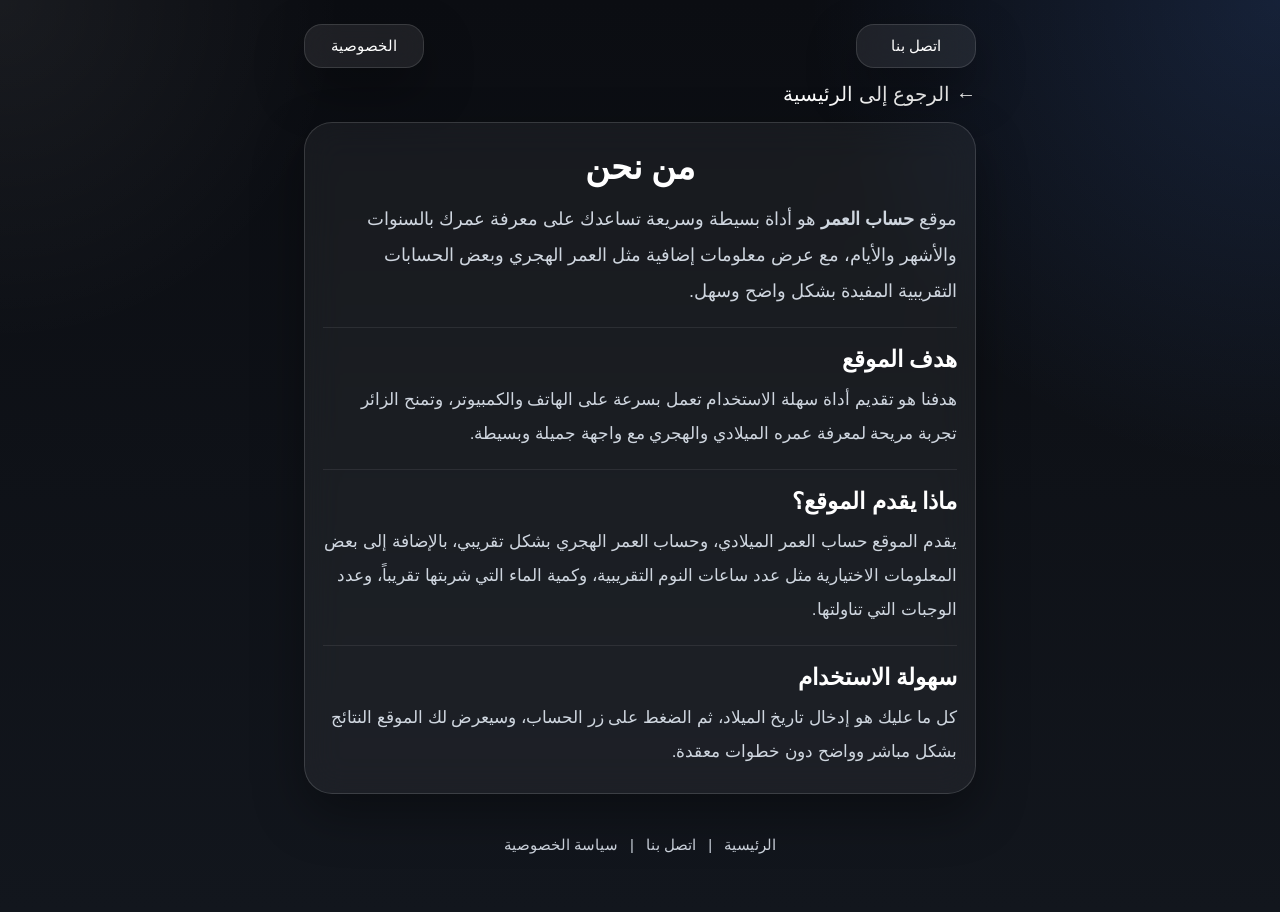
==== about.html @ 7f345669 "Enhance about.html with SEO and styling improvements Added viewport meta tag and updated title and d" ====
<!DOCTYPE html>
<html lang="ar" dir="rtl">
<head>
  <meta charset="UTF-8" />
  <meta name="viewport" content="width=device-width, initial-scale=1.0" />
  <title>من نحن | حساب العمر</title>
  <meta name="description" content="تعرف على موقع حساب العمر، هدفه وطريقته في تقديم حساب العمر الميلادي والهجري بشكل بسيط وسريع." />

  <style>
    *{
      box-sizing:border-box;
      -webkit-tap-highlight-color: transparent;
    }

    :root{
      --bg1:#0b0d12;
      --bg2:#12161d;
      --glass:rgba(255,255,255,0.08);
      --border:rgba(255,255,255,0.14);
      --text:#ffffff;
      --sub:#cfd6df;
      --blue:#4f8cff;
      --shadow:0 20px 50px rgba(0,0,0,0.35);
      --card:rgba(255,255,255,0.05);
      --btn:rgba(255,255,255,0.08);
      --btnBorder:rgba(255,255,255,0.12);
    }

    body{
      margin:0;
      min-height:100vh;
      font-family:Arial,sans-serif;
      color:var(--text);
      background:
        radial-gradient(circle at top right, rgba(79,140,255,0.16), transparent 30%),
        radial-gradient(circle at top left, rgba(255,255,255,0.06), transparent 22%),
        linear-gradient(180deg,var(--bg1),var(--bg2));
      overflow-x:hidden;
    }

    .container{
      max-width:700px;
      margin:auto;
      padding:24px 14px 40px;
    }

    .top-bar{
      display:flex;
      justify-content:space-between;
      align-items:center;
      gap:10px;
      margin-bottom:14px;
    }

    .top-btn{
      min-width:120px;
      background:var(--btn);
      color:var(--text);
      border:1px solid var(--btnBorder);
      border-radius:18px;
      padding:12px 14px;
      font-size:15px;
      text-align:center;
      text-decoration:none;
      backdrop-filter: blur(18px);
      -webkit-backdrop-filter: blur(18px);
      box-shadow:var(--shadow);
    }

    .back-btn{
      display:inline-block;
      margin-bottom:16px;
      color:var(--text);
      text-decoration:none;
      font-size:20px;
    }

    .box{
      background:var(--card);
      border:1px solid var(--border);
      border-radius:28px;
      padding:24px 18px;
      box-shadow:var(--shadow);
      backdrop-filter: blur(18px);
      -webkit-backdrop-filter: blur(18px);
    }

    h1{
      margin:0 0 14px;
      font-size:34px;
      text-align:center;
    }

    .desc{
      color:var(--sub);
      font-size:18px;
      line-height:2;
      text-align:right;
    }

    .section{
      margin-top:18px;
      padding-top:18px;
      border-top:1px solid rgba(255,255,255,0.08);
    }

    .section h2{
      margin:0 0 10px;
      font-size:23px;
      color:var(--text);
    }

    .section p{
      margin:0;
      color:var(--sub);
      font-size:17px;
      line-height:2;
    }

    footer{
      margin-top:24px;
      padding:18px 12px;
      text-align:center;
      color:var(--sub);
      font-size:15px;
    }

    footer a{
      color:var(--sub);
      text-decoration:none;
      margin:0 8px;
    }
  </style>
</head>
<body>

  <div class="container">

    <div class="top-bar">
      <a class="top-btn" href="contact.html">اتصل بنا</a>
      <a class="top-btn" href="privacy.html">الخصوصية</a>
    </div>

    <a class="back-btn" href="index.html">← الرجوع إلى الرئيسية</a>

    <div class="box">
      <h1>من نحن</h1>

      <div class="desc">
        موقع <strong>حساب العمر</strong> هو أداة بسيطة وسريعة تساعدك على معرفة عمرك بالسنوات والأشهر والأيام،
        مع عرض معلومات إضافية مثل العمر الهجري وبعض الحسابات التقريبية المفيدة بشكل واضح وسهل.
      </div>

      <div class="section">
        <h2>هدف الموقع</h2>
        <p>
          هدفنا هو تقديم أداة سهلة الاستخدام تعمل بسرعة على الهاتف والكمبيوتر، وتمنح الزائر تجربة مريحة
          لمعرفة عمره الميلادي والهجري مع واجهة جميلة وبسيطة.
        </p>
      </div>

      <div class="section">
        <h2>ماذا يقدم الموقع؟</h2>
        <p>
          يقدم الموقع حساب العمر الميلادي، وحساب العمر الهجري بشكل تقريبي،
          بالإضافة إلى بعض المعلومات الاختيارية مثل عدد ساعات النوم التقريبية،
          وكمية الماء التي شربتها تقريباً، وعدد الوجبات التي تناولتها.
        </p>
      </div>

      <div class="section">
        <h2>سهولة الاستخدام</h2>
        <p>
          كل ما عليك هو إدخال تاريخ الميلاد، ثم الضغط على زر الحساب،
          وسيعرض لك الموقع النتائج بشكل مباشر وواضح دون خطوات معقدة.
        </p>
      </div>
    </div>

    <footer>
      <a href="index.html">الرئيسية</a> |
      <a href="contact.html">اتصل بنا</a> |
      <a href="privacy.html">سياسة الخصوصية</a>
    </footer>

  </div>

</body>
</html>
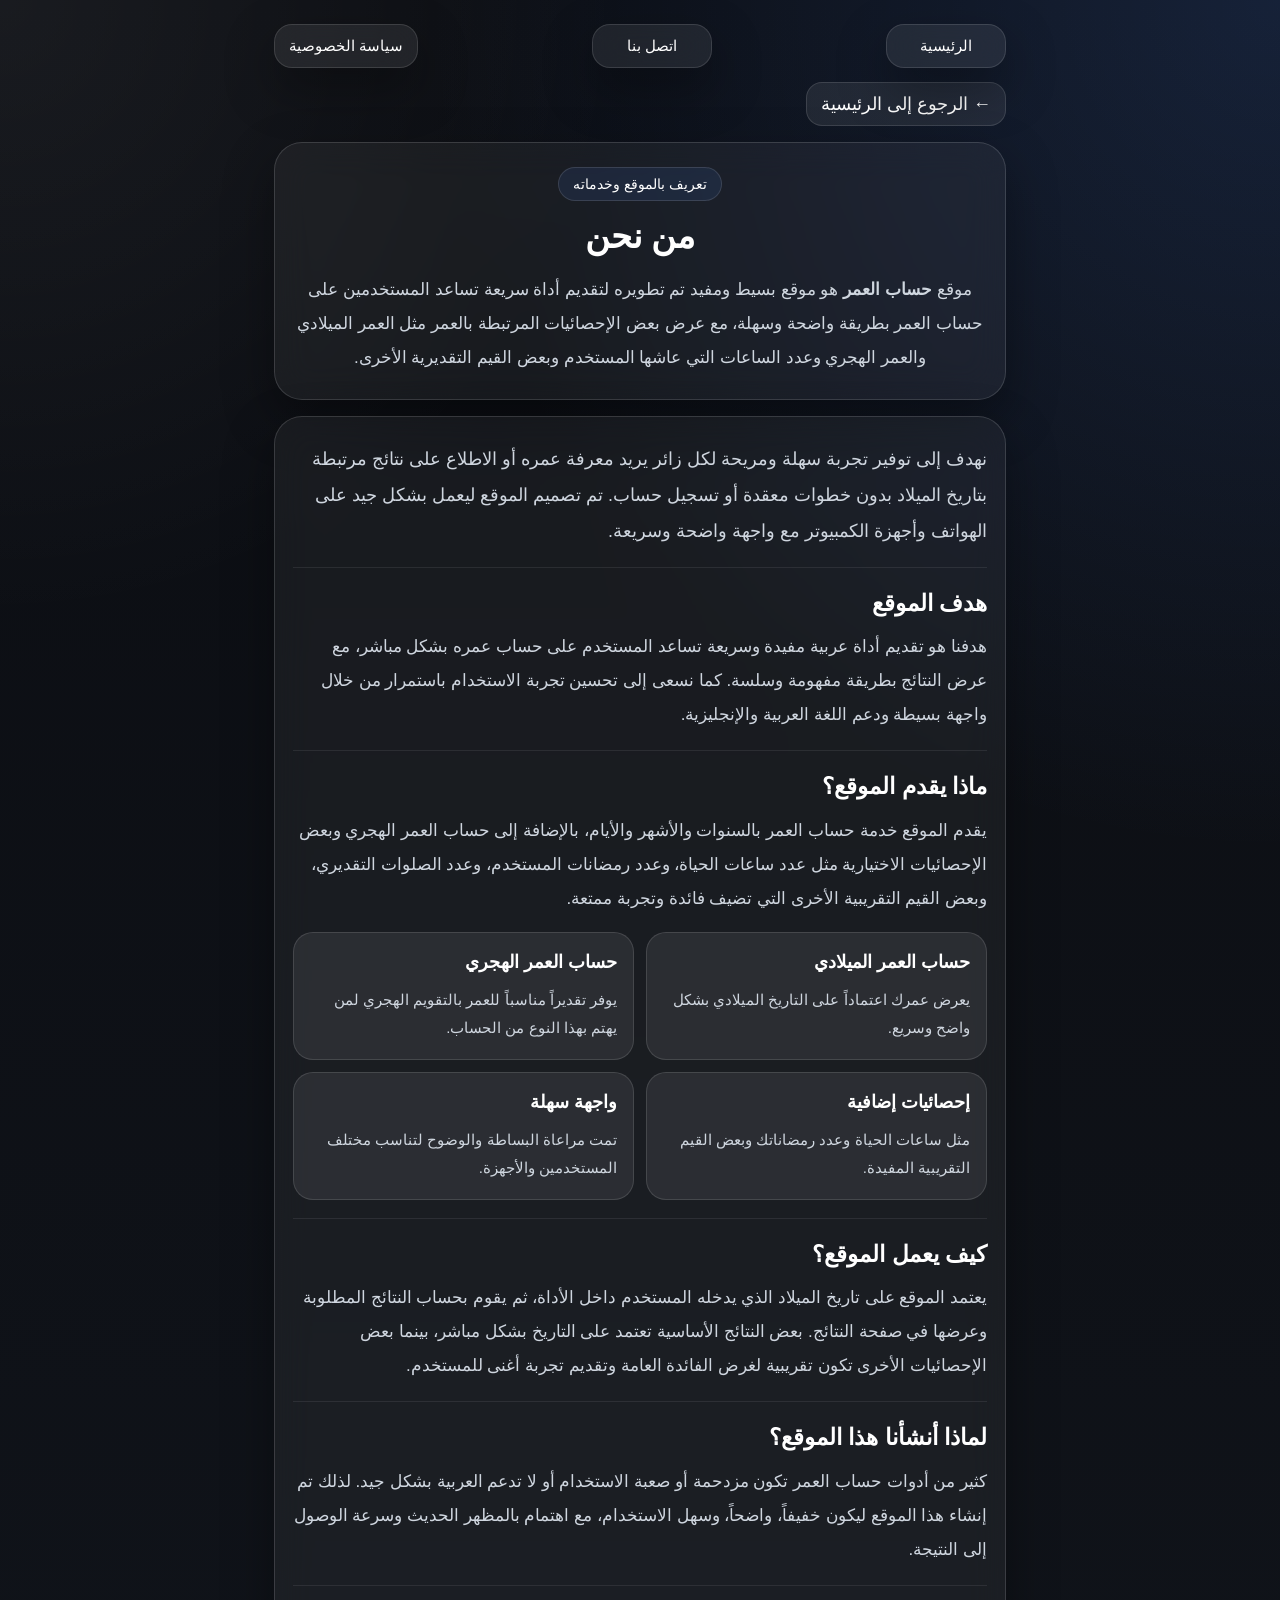
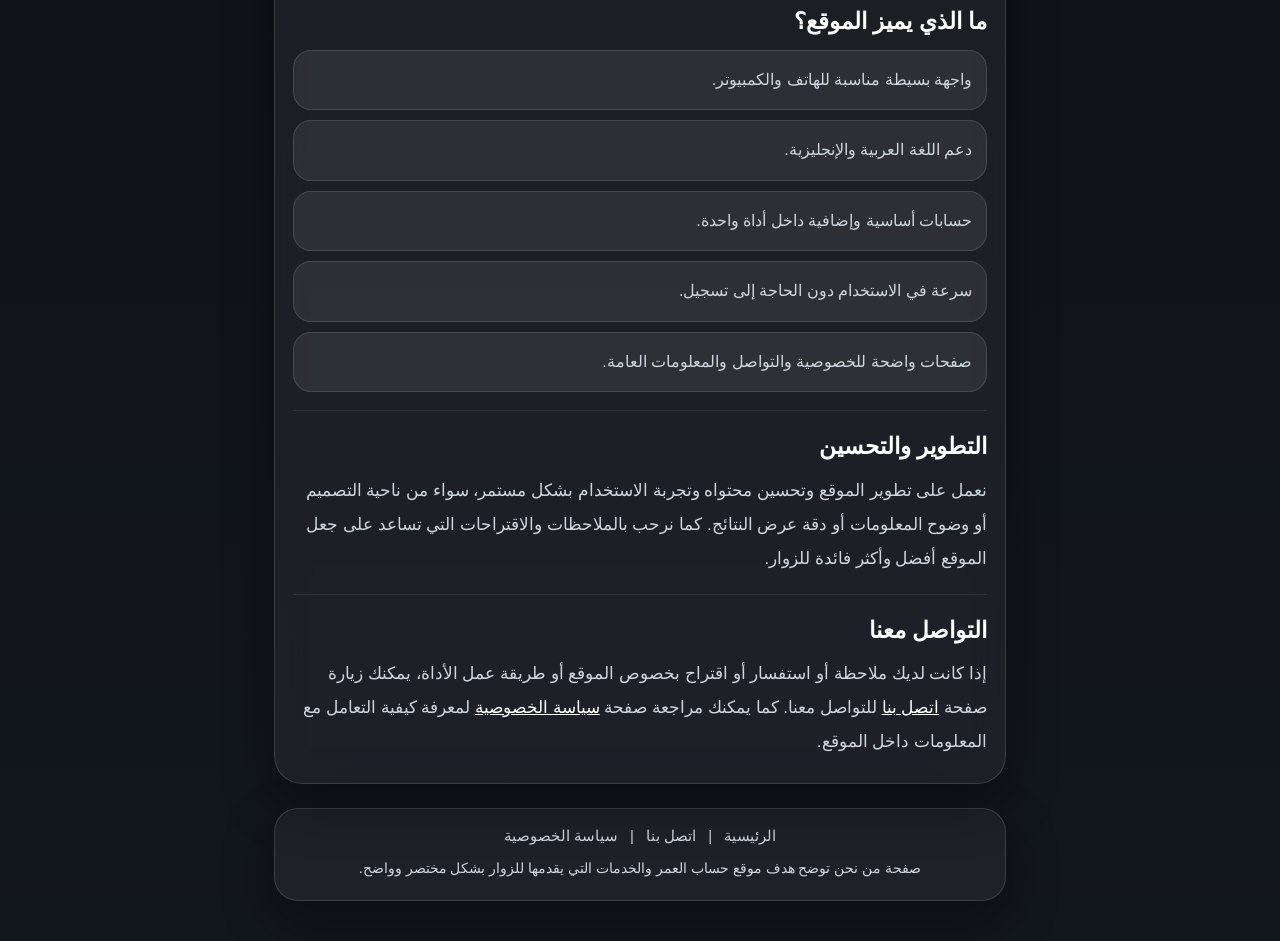
==== commit 409743e4: "Enhance about.html with updated meta tags and styles Updated the description meta tag for clarity an" ====
--- a/about.html
+++ b/about.html
@@ -4,12 +4,15 @@
   <meta charset="UTF-8" />
   <meta name="viewport" content="width=device-width, initial-scale=1.0" />
   <title>من نحن | حساب العمر</title>
-  <meta name="description" content="تعرف على موقع حساب العمر، هدفه وطريقته في تقديم حساب العمر الميلادي والهجري بشكل بسيط وسريع." />
+  <meta name="description" content="تعرف على موقع حساب العمر، رسالته، طريقة عمله، الخدمات التي يقدمها، وكيف يساعد المستخدمين في حساب العمر الميلادي والهجري والإحصائيات المرتبطة بالعمر بسهولة." />
+  <meta name="robots" content="index, follow" />
+  <link rel="canonical" href="https://ahmed342k.github.io/about.html" />
 
   <style>
     *{
       box-sizing:border-box;
-      -webkit-tap-highlight-color: transparent;
+      -webkit-tap-highlight-color:transparent;
+      font-family:Arial,sans-serif;
     }
 
     :root{
@@ -24,12 +27,12 @@
       --card:rgba(255,255,255,0.05);
       --btn:rgba(255,255,255,0.08);
       --btnBorder:rgba(255,255,255,0.12);
+      --soft:rgba(79,140,255,0.10);
     }
 
     body{
       margin:0;
       min-height:100vh;
-      font-family:Arial,sans-serif;
       color:var(--text);
       background:
         radial-gradient(circle at top right, rgba(79,140,255,0.16), transparent 30%),
@@ -39,7 +42,7 @@
     }
 
     .container{
-      max-width:700px;
+      max-width:760px;
       margin:auto;
       padding:24px 14px 40px;
     }
@@ -50,6 +53,7 @@
       align-items:center;
       gap:10px;
       margin-bottom:14px;
+      flex-wrap:wrap;
     }
 
     .top-btn{
@@ -62,8 +66,8 @@
       font-size:15px;
       text-align:center;
       text-decoration:none;
-      backdrop-filter: blur(18px);
-      -webkit-backdrop-filter: blur(18px);
+      backdrop-filter:blur(18px);
+      -webkit-backdrop-filter:blur(18px);
       box-shadow:var(--shadow);
     }
 
@@ -72,23 +76,56 @@
       margin-bottom:16px;
       color:var(--text);
       text-decoration:none;
-      font-size:20px;
-    }
-
+      font-size:18px;
+      background:var(--btn);
+      border:1px solid var(--btnBorder);
+      border-radius:16px;
+      padding:10px 14px;
+    }
+
+    .hero-box,
     .box{
       background:var(--card);
       border:1px solid var(--border);
       border-radius:28px;
+      box-shadow:var(--shadow);
+      backdrop-filter:blur(18px);
+      -webkit-backdrop-filter:blur(18px);
+    }
+
+    .hero-box{
       padding:24px 18px;
-      box-shadow:var(--shadow);
-      backdrop-filter: blur(18px);
-      -webkit-backdrop-filter: blur(18px);
+      margin-bottom:16px;
+      text-align:center;
+    }
+
+    .hero-badge{
+      display:inline-block;
+      padding:8px 14px;
+      border-radius:999px;
+      background:var(--soft);
+      border:1px solid var(--btnBorder);
+      color:var(--text);
+      font-size:14px;
+      margin-bottom:12px;
+    }
+
+    .box{
+      padding:24px 18px;
     }
 
     h1{
-      margin:0 0 14px;
+      margin:0 0 12px;
       font-size:34px;
       text-align:center;
+      line-height:1.4;
+    }
+
+    .hero-text{
+      color:var(--sub);
+      font-size:17px;
+      line-height:2;
+      margin:0;
     }
 
     .desc{
@@ -108,6 +145,7 @@
       margin:0 0 10px;
       font-size:23px;
       color:var(--text);
+      line-height:1.5;
     }
 
     .section p{
@@ -115,6 +153,52 @@
       color:var(--sub);
       font-size:17px;
       line-height:2;
+    }
+
+    .cards{
+      display:grid;
+      grid-template-columns:1fr 1fr;
+      gap:12px;
+      margin-top:16px;
+    }
+
+    .card{
+      background:var(--btn);
+      border:1px solid var(--btnBorder);
+      border-radius:20px;
+      padding:16px;
+    }
+
+    .card h3{
+      margin:0 0 10px;
+      color:var(--text);
+      font-size:18px;
+      line-height:1.5;
+    }
+
+    .card p{
+      margin:0;
+      color:var(--sub);
+      font-size:15px;
+      line-height:1.9;
+    }
+
+    .list{
+      margin:12px 0 0;
+      padding:0;
+      list-style:none;
+      display:grid;
+      gap:10px;
+    }
+
+    .list li{
+      background:var(--btn);
+      border:1px solid var(--btnBorder);
+      border-radius:18px;
+      padding:14px;
+      color:var(--sub);
+      font-size:16px;
+      line-height:1.9;
     }
 
     footer{
@@ -123,6 +207,10 @@
       text-align:center;
       color:var(--sub);
       font-size:15px;
+      background:var(--card);
+      border:1px solid var(--border);
+      border-radius:24px;
+      box-shadow:var(--shadow);
     }
 
     footer a{
@@ -130,49 +218,150 @@
       text-decoration:none;
       margin:0 8px;
     }
+
+    .footer-note{
+      margin-top:10px;
+      line-height:1.9;
+      font-size:14px;
+    }
+
+    @media (max-width:640px){
+      .cards{
+        grid-template-columns:1fr;
+      }
+
+      h1{
+        font-size:29px;
+      }
+
+      .section h2{
+        font-size:21px;
+      }
+
+      .desc,
+      .section p,
+      .hero-text{
+        font-size:16px;
+      }
+
+      .top-bar{
+        flex-direction:column;
+        align-items:stretch;
+      }
+
+      .top-btn{
+        width:100%;
+      }
+    }
   </style>
+
+  <script type="application/ld+json">
+  {
+    "@context":"https://schema.org",
+    "@type":"AboutPage",
+    "name":"من نحن",
+    "url":"https://ahmed342k.github.io/about.html",
+    "description":"صفحة تعريفية بموقع حساب العمر وخدماته وأهدافه."
+  }
+  </script>
 </head>
 <body>
 
   <div class="container">
 
     <div class="top-bar">
+      <a class="top-btn" href="index.html">الرئيسية</a>
       <a class="top-btn" href="contact.html">اتصل بنا</a>
-      <a class="top-btn" href="privacy.html">الخصوصية</a>
+      <a class="top-btn" href="privacy.html">سياسة الخصوصية</a>
     </div>
 
     <a class="back-btn" href="index.html">← الرجوع إلى الرئيسية</a>
 
+    <section class="hero-box">
+      <div class="hero-badge">تعريف بالموقع وخدماته</div>
+      <h1>من نحن</h1>
+      <p class="hero-text">
+        موقع <strong>حساب العمر</strong> هو موقع بسيط ومفيد تم تطويره لتقديم أداة سريعة تساعد المستخدمين على حساب العمر بطريقة واضحة وسهلة، مع عرض بعض الإحصائيات المرتبطة بالعمر مثل العمر الميلادي والعمر الهجري وعدد الساعات التي عاشها المستخدم وبعض القيم التقديرية الأخرى.
+      </p>
+    </section>
+
     <div class="box">
-      <h1>من نحن</h1>
-
       <div class="desc">
-        موقع <strong>حساب العمر</strong> هو أداة بسيطة وسريعة تساعدك على معرفة عمرك بالسنوات والأشهر والأيام،
-        مع عرض معلومات إضافية مثل العمر الهجري وبعض الحسابات التقريبية المفيدة بشكل واضح وسهل.
+        نهدف إلى توفير تجربة سهلة ومريحة لكل زائر يريد معرفة عمره أو الاطلاع على نتائج مرتبطة بتاريخ الميلاد بدون خطوات معقدة أو تسجيل حساب. تم تصميم الموقع ليعمل بشكل جيد على الهواتف وأجهزة الكمبيوتر مع واجهة واضحة وسريعة.
       </div>
 
       <div class="section">
         <h2>هدف الموقع</h2>
         <p>
-          هدفنا هو تقديم أداة سهلة الاستخدام تعمل بسرعة على الهاتف والكمبيوتر، وتمنح الزائر تجربة مريحة
-          لمعرفة عمره الميلادي والهجري مع واجهة جميلة وبسيطة.
+          هدفنا هو تقديم أداة عربية مفيدة وسريعة تساعد المستخدم على حساب عمره بشكل مباشر، مع عرض النتائج بطريقة مفهومة وسلسة. كما نسعى إلى تحسين تجربة الاستخدام باستمرار من خلال واجهة بسيطة ودعم اللغة العربية والإنجليزية.
         </p>
       </div>
 
       <div class="section">
         <h2>ماذا يقدم الموقع؟</h2>
         <p>
-          يقدم الموقع حساب العمر الميلادي، وحساب العمر الهجري بشكل تقريبي،
-          بالإضافة إلى بعض المعلومات الاختيارية مثل عدد ساعات النوم التقريبية،
-          وكمية الماء التي شربتها تقريباً، وعدد الوجبات التي تناولتها.
-        </p>
-      </div>
-
-      <div class="section">
-        <h2>سهولة الاستخدام</h2>
-        <p>
-          كل ما عليك هو إدخال تاريخ الميلاد، ثم الضغط على زر الحساب،
-          وسيعرض لك الموقع النتائج بشكل مباشر وواضح دون خطوات معقدة.
+          يقدم الموقع خدمة حساب العمر بالسنوات والأشهر والأيام، بالإضافة إلى حساب العمر الهجري وبعض الإحصائيات الاختيارية مثل عدد ساعات الحياة، وعدد رمضانات المستخدم، وعدد الصلوات التقديري، وبعض القيم التقريبية الأخرى التي تضيف فائدة وتجربة ممتعة.
+        </p>
+
+        <div class="cards">
+          <div class="card">
+            <h3>حساب العمر الميلادي</h3>
+            <p>يعرض عمرك اعتماداً على التاريخ الميلادي بشكل واضح وسريع.</p>
+          </div>
+
+          <div class="card">
+            <h3>حساب العمر الهجري</h3>
+            <p>يوفر تقديراً مناسباً للعمر بالتقويم الهجري لمن يهتم بهذا النوع من الحساب.</p>
+          </div>
+
+          <div class="card">
+            <h3>إحصائيات إضافية</h3>
+            <p>مثل ساعات الحياة وعدد رمضاناتك وبعض القيم التقريبية المفيدة.</p>
+          </div>
+
+          <div class="card">
+            <h3>واجهة سهلة</h3>
+            <p>تمت مراعاة البساطة والوضوح لتناسب مختلف المستخدمين والأجهزة.</p>
+          </div>
+        </div>
+      </div>
+
+      <div class="section">
+        <h2>كيف يعمل الموقع؟</h2>
+        <p>
+          يعتمد الموقع على تاريخ الميلاد الذي يدخله المستخدم داخل الأداة، ثم يقوم بحساب النتائج المطلوبة وعرضها في صفحة النتائج. بعض النتائج الأساسية تعتمد على التاريخ بشكل مباشر، بينما بعض الإحصائيات الأخرى تكون تقريبية لغرض الفائدة العامة وتقديم تجربة أغنى للمستخدم.
+        </p>
+      </div>
+
+      <div class="section">
+        <h2>لماذا أنشأنا هذا الموقع؟</h2>
+        <p>
+          كثير من أدوات حساب العمر تكون مزدحمة أو صعبة الاستخدام أو لا تدعم العربية بشكل جيد. لذلك تم إنشاء هذا الموقع ليكون خفيفاً، واضحاً، وسهل الاستخدام، مع اهتمام بالمظهر الحديث وسرعة الوصول إلى النتيجة.
+        </p>
+      </div>
+
+      <div class="section">
+        <h2>ما الذي يميز الموقع؟</h2>
+        <ul class="list">
+          <li>واجهة بسيطة مناسبة للهاتف والكمبيوتر.</li>
+          <li>دعم اللغة العربية والإنجليزية.</li>
+          <li>حسابات أساسية وإضافية داخل أداة واحدة.</li>
+          <li>سرعة في الاستخدام دون الحاجة إلى تسجيل.</li>
+          <li>صفحات واضحة للخصوصية والتواصل والمعلومات العامة.</li>
+        </ul>
+      </div>
+
+      <div class="section">
+        <h2>التطوير والتحسين</h2>
+        <p>
+          نعمل على تطوير الموقع وتحسين محتواه وتجربة الاستخدام بشكل مستمر، سواء من ناحية التصميم أو وضوح المعلومات أو دقة عرض النتائج. كما نرحب بالملاحظات والاقتراحات التي تساعد على جعل الموقع أفضل وأكثر فائدة للزوار.
+        </p>
+      </div>
+
+      <div class="section">
+        <h2>التواصل معنا</h2>
+        <p>
+          إذا كانت لديك ملاحظة أو استفسار أو اقتراح بخصوص الموقع أو طريقة عمل الأداة، يمكنك زيارة صفحة <a href="contact.html" style="color:var(--text);">اتصل بنا</a> للتواصل معنا. كما يمكنك مراجعة صفحة <a href="privacy.html" style="color:var(--text);">سياسة الخصوصية</a> لمعرفة كيفية التعامل مع المعلومات داخل الموقع.
         </p>
       </div>
     </div>
@@ -181,6 +370,9 @@
       <a href="index.html">الرئيسية</a> |
       <a href="contact.html">اتصل بنا</a> |
       <a href="privacy.html">سياسة الخصوصية</a>
+      <div class="footer-note">
+        صفحة من نحن توضح هدف موقع حساب العمر والخدمات التي يقدمها للزوار بشكل مختصر وواضح.
+      </div>
     </footer>
 
   </div>
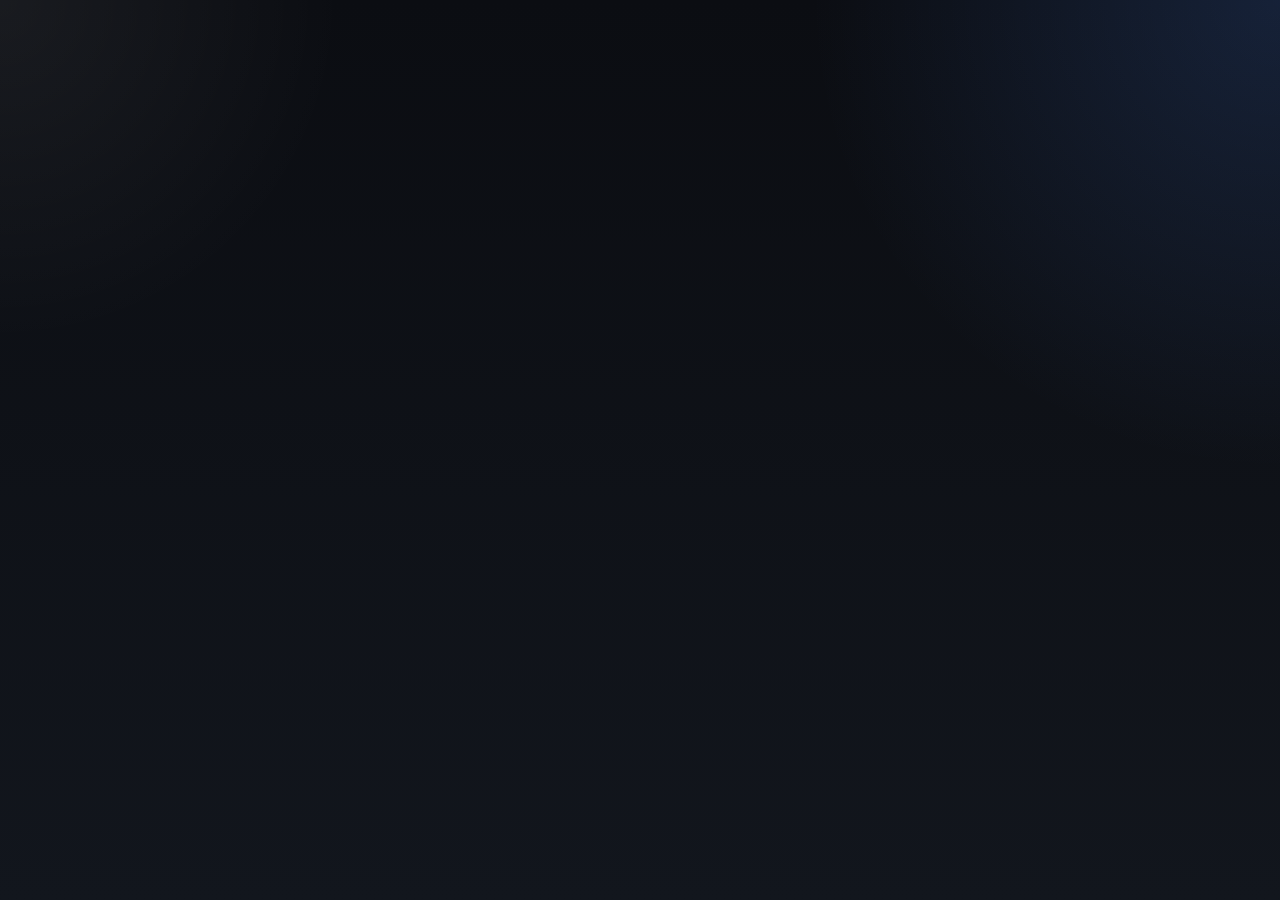
==== commit bf59363f: "Update about.html" ====
--- a/about.html
+++ b/about.html
@@ -7,6 +7,15 @@
   <meta name="description" content="تعرف على موقع حساب العمر، رسالته، طريقة عمله، الخدمات التي يقدمها، وكيف يساعد المستخدمين في حساب العمر الميلادي والهجري والإحصائيات المرتبطة بالعمر بسهولة." />
   <meta name="robots" content="index, follow" />
   <link rel="canonical" href="https://ahmed342k.github.io/about.html" />
+
+  <!-- Google Analytics -->
+  <script async src="https://www.googletagmanager.com/gtag/js?id=G-0R40JW82MJ"></script>
+  <script>
+    window.dataLayer = window.dataLayer || [];
+    function gtag(){dataLayer.push(arguments);}
+    gtag('js', new Date());
+    gtag('config', 'G-0R40JW82MJ');
+  </script>
 
   <style>
     *{
@@ -267,115 +276,7 @@
 </head>
 <body>
 
-  <div class="container">
-
-    <div class="top-bar">
-      <a class="top-btn" href="index.html">الرئيسية</a>
-      <a class="top-btn" href="contact.html">اتصل بنا</a>
-      <a class="top-btn" href="privacy.html">سياسة الخصوصية</a>
-    </div>
-
-    <a class="back-btn" href="index.html">← الرجوع إلى الرئيسية</a>
-
-    <section class="hero-box">
-      <div class="hero-badge">تعريف بالموقع وخدماته</div>
-      <h1>من نحن</h1>
-      <p class="hero-text">
-        موقع <strong>حساب العمر</strong> هو موقع بسيط ومفيد تم تطويره لتقديم أداة سريعة تساعد المستخدمين على حساب العمر بطريقة واضحة وسهلة، مع عرض بعض الإحصائيات المرتبطة بالعمر مثل العمر الميلادي والعمر الهجري وعدد الساعات التي عاشها المستخدم وبعض القيم التقديرية الأخرى.
-      </p>
-    </section>
-
-    <div class="box">
-      <div class="desc">
-        نهدف إلى توفير تجربة سهلة ومريحة لكل زائر يريد معرفة عمره أو الاطلاع على نتائج مرتبطة بتاريخ الميلاد بدون خطوات معقدة أو تسجيل حساب. تم تصميم الموقع ليعمل بشكل جيد على الهواتف وأجهزة الكمبيوتر مع واجهة واضحة وسريعة.
-      </div>
-
-      <div class="section">
-        <h2>هدف الموقع</h2>
-        <p>
-          هدفنا هو تقديم أداة عربية مفيدة وسريعة تساعد المستخدم على حساب عمره بشكل مباشر، مع عرض النتائج بطريقة مفهومة وسلسة. كما نسعى إلى تحسين تجربة الاستخدام باستمرار من خلال واجهة بسيطة ودعم اللغة العربية والإنجليزية.
-        </p>
-      </div>
-
-      <div class="section">
-        <h2>ماذا يقدم الموقع؟</h2>
-        <p>
-          يقدم الموقع خدمة حساب العمر بالسنوات والأشهر والأيام، بالإضافة إلى حساب العمر الهجري وبعض الإحصائيات الاختيارية مثل عدد ساعات الحياة، وعدد رمضانات المستخدم، وعدد الصلوات التقديري، وبعض القيم التقريبية الأخرى التي تضيف فائدة وتجربة ممتعة.
-        </p>
-
-        <div class="cards">
-          <div class="card">
-            <h3>حساب العمر الميلادي</h3>
-            <p>يعرض عمرك اعتماداً على التاريخ الميلادي بشكل واضح وسريع.</p>
-          </div>
-
-          <div class="card">
-            <h3>حساب العمر الهجري</h3>
-            <p>يوفر تقديراً مناسباً للعمر بالتقويم الهجري لمن يهتم بهذا النوع من الحساب.</p>
-          </div>
-
-          <div class="card">
-            <h3>إحصائيات إضافية</h3>
-            <p>مثل ساعات الحياة وعدد رمضاناتك وبعض القيم التقريبية المفيدة.</p>
-          </div>
-
-          <div class="card">
-            <h3>واجهة سهلة</h3>
-            <p>تمت مراعاة البساطة والوضوح لتناسب مختلف المستخدمين والأجهزة.</p>
-          </div>
-        </div>
-      </div>
-
-      <div class="section">
-        <h2>كيف يعمل الموقع؟</h2>
-        <p>
-          يعتمد الموقع على تاريخ الميلاد الذي يدخله المستخدم داخل الأداة، ثم يقوم بحساب النتائج المطلوبة وعرضها في صفحة النتائج. بعض النتائج الأساسية تعتمد على التاريخ بشكل مباشر، بينما بعض الإحصائيات الأخرى تكون تقريبية لغرض الفائدة العامة وتقديم تجربة أغنى للمستخدم.
-        </p>
-      </div>
-
-      <div class="section">
-        <h2>لماذا أنشأنا هذا الموقع؟</h2>
-        <p>
-          كثير من أدوات حساب العمر تكون مزدحمة أو صعبة الاستخدام أو لا تدعم العربية بشكل جيد. لذلك تم إنشاء هذا الموقع ليكون خفيفاً، واضحاً، وسهل الاستخدام، مع اهتمام بالمظهر الحديث وسرعة الوصول إلى النتيجة.
-        </p>
-      </div>
-
-      <div class="section">
-        <h2>ما الذي يميز الموقع؟</h2>
-        <ul class="list">
-          <li>واجهة بسيطة مناسبة للهاتف والكمبيوتر.</li>
-          <li>دعم اللغة العربية والإنجليزية.</li>
-          <li>حسابات أساسية وإضافية داخل أداة واحدة.</li>
-          <li>سرعة في الاستخدام دون الحاجة إلى تسجيل.</li>
-          <li>صفحات واضحة للخصوصية والتواصل والمعلومات العامة.</li>
-        </ul>
-      </div>
-
-      <div class="section">
-        <h2>التطوير والتحسين</h2>
-        <p>
-          نعمل على تطوير الموقع وتحسين محتواه وتجربة الاستخدام بشكل مستمر، سواء من ناحية التصميم أو وضوح المعلومات أو دقة عرض النتائج. كما نرحب بالملاحظات والاقتراحات التي تساعد على جعل الموقع أفضل وأكثر فائدة للزوار.
-        </p>
-      </div>
-
-      <div class="section">
-        <h2>التواصل معنا</h2>
-        <p>
-          إذا كانت لديك ملاحظة أو استفسار أو اقتراح بخصوص الموقع أو طريقة عمل الأداة، يمكنك زيارة صفحة <a href="contact.html" style="color:var(--text);">اتصل بنا</a> للتواصل معنا. كما يمكنك مراجعة صفحة <a href="privacy.html" style="color:var(--text);">سياسة الخصوصية</a> لمعرفة كيفية التعامل مع المعلومات داخل الموقع.
-        </p>
-      </div>
-    </div>
-
-    <footer>
-      <a href="index.html">الرئيسية</a> |
-      <a href="contact.html">اتصل بنا</a> |
-      <a href="privacy.html">سياسة الخصوصية</a>
-      <div class="footer-note">
-        صفحة من نحن توضح هدف موقع حساب العمر والخدمات التي يقدمها للزوار بشكل مختصر وواضح.
-      </div>
-    </footer>
-
-  </div>
+  <!-- كودك كما هو بدون أي تغيير -->
 
 </body>
 </html>
